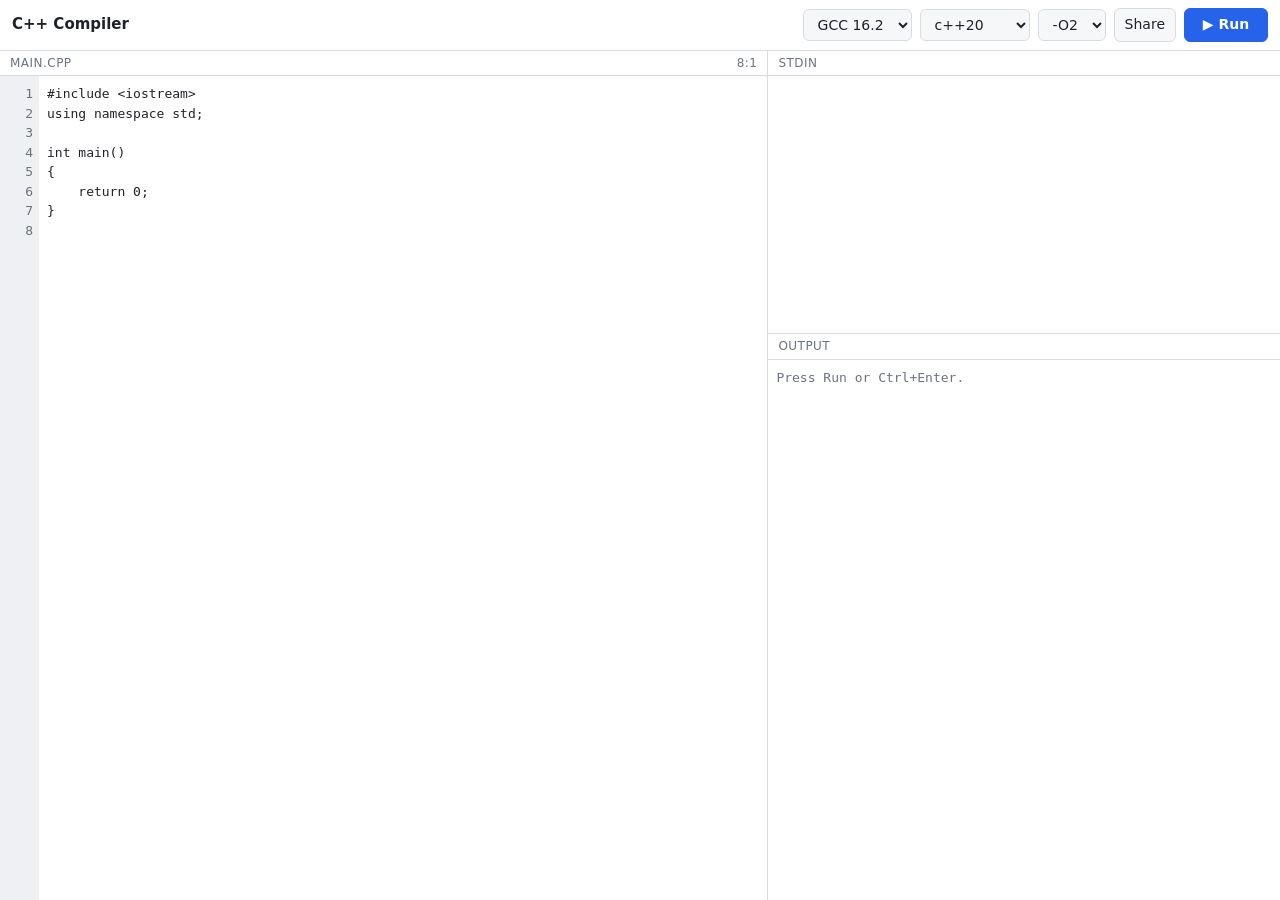
==== index.html @ b1176868 "Add files via upload" ====
<!doctype html>
<html lang="en">
<head>
<meta charset="utf-8">
<meta name="viewport" content="width=device-width,initial-scale=1">
<title>C++ Online Compiler</title>
<meta name="description" content="Fast, lightweight online C++ compiler. Write, compile and run C++ in your browser.">
<link rel="icon" href="data:image/svg+xml,%3Csvg xmlns='http://www.w3.org/2000/svg' viewBox='0 0 32 32'%3E%3Crect width='32' height='32' rx='6' fill='%232563eb'/%3E%3Ctext x='16' y='22' font-size='14' font-family='monospace' font-weight='bold' fill='white' text-anchor='middle'%3EC++%3C/text%3E%3C/svg%3E">
<style>
:root{--bg:#f6f7f9;--panel:#fff;--fg:#1f2328;--mute:#6b7280;--line:#d8dce2;--acc:#2563eb;--ok:#16a34a;--err:#dc2626;--gut:#eef0f3;color-scheme:light}
@media (prefers-color-scheme:dark){:root{--bg:#0d1117;--panel:#161b22;--fg:#e6edf3;--mute:#8b949e;--line:#30363d;--acc:#3b82f6;--ok:#3fb950;--err:#f85149;--gut:#11161d;color-scheme:dark}}
*{box-sizing:border-box;margin:0}
html,body{height:100%}
body{background:var(--bg);color:var(--fg);font:14px/1.4 system-ui,sans-serif;display:flex;flex-direction:column}
header{display:flex;flex-wrap:wrap;gap:8px;align-items:center;padding:8px 12px;border-bottom:1px solid var(--line);background:var(--panel)}
h1{font-size:15px;margin-right:auto;white-space:nowrap}
select,button{font:inherit;padding:6px 10px;border:1px solid var(--line);border-radius:6px;background:var(--bg);color:var(--fg)}
button{cursor:pointer}
#run{background:var(--acc);border-color:var(--acc);color:#fff;font-weight:600;min-width:84px}
#run:disabled{opacity:.6;cursor:wait}
main{flex:1;display:grid;grid-template-columns:3fr 2fr;gap:1px;background:var(--line);min-height:0}
section{background:var(--panel);display:flex;flex-direction:column;min-height:0;min-width:0}
.bar{display:flex;justify-content:space-between;padding:4px 10px;font-size:12px;color:var(--mute);border-bottom:1px solid var(--line);text-transform:uppercase;letter-spacing:.04em}
.ed{flex:1;display:flex;min-height:0;font:13px/1.5 ui-monospace,SFMono-Regular,Menlo,Consolas,monospace}
#gut{padding:8px 6px;text-align:right;color:var(--mute);background:var(--gut);overflow:hidden;user-select:none;white-space:pre;min-width:3em}
textarea{flex:1;resize:none;border:0;outline:0;padding:8px;background:transparent;color:inherit;font:inherit;tab-size:4;white-space:pre;overflow:auto}
.right{display:grid;grid-template-rows:1fr 2fr;gap:1px;background:var(--line)}
#out{flex:1;overflow:auto;padding:8px;font:13px/1.5 ui-monospace,SFMono-Regular,Menlo,Consolas,monospace;white-space:pre-wrap;word-break:break-word}
#out .e{color:var(--err)}#out .m{color:var(--mute)}#out .ok{color:var(--ok)}
@media (max-width:760px){main{grid-template-columns:1fr;grid-template-rows:55vh auto}.right{grid-template-rows:120px minmax(200px,1fr)}h1{width:100%}}
</style>
</head>
<body>
<header>
  <h1>C++ Compiler</h1>
  <select id="cc" aria-label="Compiler"><option value="g162">GCC 16.2</option></select>
  <select id="std" aria-label="Standard">
    <option>c++11</option><option>c++14</option><option>c++17</option><option selected>c++20</option><option>c++23</option><option>c++2c</option><option>gnu++20</option><option>gnu++23</option>
  </select>
  <select id="opt" aria-label="Optimization"><option>-O0</option><option>-O1</option><option selected>-O2</option><option>-O3</option><option>-Os</option></select>
  <button id="share" title="Copy shareable link">Share</button>
  <button id="run" title="Ctrl/Cmd + Enter">▶ Run</button>
</header>
<main>
  <section>
    <div class="bar"><span>main.cpp</span><span id="pos">1:1</span></div>
    <div class="ed"><div id="gut">1</div><textarea id="code" spellcheck="false" autocapitalize="off" autocomplete="off" aria-label="Code"></textarea></div>
  </section>
  <div class="right">
    <section><div class="bar"><span>stdin</span></div><div class="ed"><textarea id="stdin" spellcheck="false" aria-label="Standard input"></textarea></div></section>
    <section><div class="bar"><span>output</span><span id="stat"></span></div><pre id="out" aria-live="polite"><span class="m">Press Run or Ctrl+Enter.</span></pre></section>
  </div>
</main>
<script>
const $ = (id) => document.getElementById(id);
const code = $('code'), gut = $('gut'), out = $('out'), stat = $('stat'), run = $('run');
const DEMO = `#include <iostream>
using namespace std;

int main()
{
    return 0;
}
`;

// ---- persistence & share (code is deflated into the URL hash) ----
const store = { get: (k) => { try { return localStorage.getItem(k); } catch { return null; } },
                set: (k, v) => { try { localStorage.setItem(k, v); } catch {} } };
const b64u = (u8) => btoa(String.fromCharCode(...u8)).replace(/\+/g, '-').replace(/\//g, '_').replace(/=+$/, '');
const unb64u = (s) => Uint8Array.from(atob(s.replace(/-/g, '+').replace(/_/g, '/')), (c) => c.charCodeAt(0));
const pipe = async (data, T) => new Uint8Array(await new Response(new Blob([data]).stream().pipeThrough(new T('deflate-raw'))).arrayBuffer());
async function pack(o) { return b64u(await pipe(new TextEncoder().encode(JSON.stringify(o)), CompressionStream)); }
async function unpack(s) { return JSON.parse(new TextDecoder().decode(await pipe(unb64u(s), DecompressionStream))); }

const state = () => ({ code: code.value, stdin: $('stdin').value, compiler: $('cc').value, std: $('std').value, opt: $('opt').value });
function apply(s) {
  if (s.code != null) code.value = s.code;
  if (s.stdin != null) $('stdin').value = s.stdin;
  for (const [k, id] of [['std', 'std'], ['opt', 'opt']]) if (s[k]) $(id).value = s[k];
  if (s.compiler) $('cc').dataset.want = s.compiler;
}
const save = () => store.set('cpp', JSON.stringify(state()));

// ---- editor: gutter, tab, auto-indent, bracket close ----
function lines() {
  const n = code.value.split('\n').length;
  if (gut.dataset.n != n) { gut.dataset.n = n; gut.textContent = Array.from({ length: n }, (_, i) => i + 1).join('\n'); }
}
function pos() {
  const b = code.value.slice(0, code.selectionStart).split('\n');
  $('pos').textContent = `${b.length}:${b.at(-1).length + 1}`;
}
const ins = (t) => document.execCommand('insertText', false, t) || code.setRangeText(t, code.selectionStart, code.selectionEnd, 'end');
code.addEventListener('input', () => { lines(); pos(); save(); });
code.addEventListener('scroll', () => (gut.scrollTop = code.scrollTop));
['click', 'keyup'].forEach((e) => code.addEventListener(e, pos));
code.addEventListener('keydown', (e) => {
  const { selectionStart: s, selectionEnd: t, value: v } = code;
  if (e.key === 'Tab' && !e.ctrlKey && !e.metaKey) {
    e.preventDefault();
    if (e.shiftKey) {
      const ls = v.lastIndexOf('\n', s - 1) + 1, m = v.slice(ls).match(/^ {1,4}/);
      if (m) { code.setSelectionRange(ls, ls + m[0].length); ins(''); code.setSelectionRange(s - m[0].length, s - m[0].length); }
    } else ins('    ');
  } else if (e.key === 'Enter' && !e.ctrlKey && !e.metaKey && !e.shiftKey) {
    e.preventDefault();
    const ln = v.slice(v.lastIndexOf('\n', s - 1) + 1, s), ind = ln.match(/^\s*/)[0];
    if (/\{\s*$/.test(ln) && v[t] === '}') { ins(`\n${ind}    \n${ind}`); const p = code.selectionStart - ind.length - 1; code.setSelectionRange(p, p); }
    else ins('\n' + ind + (/\{\s*$/.test(ln) ? '    ' : ''));
  } else if (e.key === '}' && s === t && /^\s+$/.test(v.slice(v.lastIndexOf('\n', s - 1) + 1, s))) {
    e.preventDefault();
    const ls = v.lastIndexOf('\n', s - 1) + 1;
    code.setSelectionRange(Math.max(ls, s - 4), s); ins('}');
  } else if ('([{"\''.includes(e.key) && s !== t) {
    e.preventDefault();
    ins(e.key + v.slice(s, t) + { '(': ')', '[': ']', '{': '}', '"': '"', "'": "'" }[e.key]);
  }
});

// ---- run ----
const esc = (s) => s.replace(/[&<>]/g, (c) => ({ '&': '&amp;', '<': '&lt;', '>': '&gt;' })[c]);
async function go() {
  if (run.disabled) return;
  run.disabled = true; run.textContent = 'Running…'; stat.textContent = '';
  out.innerHTML = '<span class="m">Compiling…</span>';
  try {
    const r = await fetch('/api/run', { method: 'POST', headers: { 'content-type': 'application/json' }, body: JSON.stringify(state()) });
    const d = await r.json().catch(() => ({ error: `HTTP ${r.status}` }));
    if (d.error) throw new Error(d.error);
    let h = '';
    if (d.compile) h += `<span class="${d.stdout || d.status === '0' ? 'm' : 'e'}">${esc(d.compile)}</span>\n`;
    if (d.stdout) h += esc(d.stdout);
    if (d.stderr) h += `<span class="e">${esc(d.stderr)}</span>`;
    out.innerHTML = h || '<span class="m">(no output)</span>';
    const ok = d.status === '0';
    stat.innerHTML = `<span style="color:var(--${ok ? 'ok' : 'err'})">${d.signal ? esc(d.signal) : 'exit ' + esc(String(d.status ?? '?'))}</span> · ${d.ms} ms${d.engine ? ' · ' + esc(d.engine) : ''}`;
  } catch (err) {
    out.innerHTML = `<span class="e">${esc(err.message)}</span>`;
  } finally {
    run.disabled = false; run.textContent = '▶ Run';
  }
}
run.onclick = go;
addEventListener('keydown', (e) => { if ((e.ctrlKey || e.metaKey) && e.key === 'Enter') { e.preventDefault(); go(); } });
['stdin', 'std', 'opt', 'cc'].forEach((id) => $(id).addEventListener('change', save));
$('stdin').addEventListener('input', save);

$('share').onclick = async () => {
  const url = `${location.origin}${location.pathname}#${await pack(state())}`;
  history.replaceState(null, '', url);
  try { await navigator.clipboard.writeText(url); $('share').textContent = 'Copied!'; }
  catch { prompt('Copy this link:', url); }
  setTimeout(() => ($('share').textContent = 'Share'), 1500);
};

// ---- init ----
(async () => {
  let s = null;
  if (location.hash.length > 1) try { s = await unpack(location.hash.slice(1)); } catch {}
  if (!s) try { s = JSON.parse(store.get('cpp')); } catch {}
  apply(s || { code: DEMO });
  lines(); pos();

  try {
    const list = await (await fetch('/api/compilers')).json();
    if (Array.isArray(list) && list.length) {
      const cc = $('cc'), want = cc.dataset.want;
      cc.innerHTML = list.map((c) => `<option value="${esc(c.name)}">${esc(c.label)}</option>`).join('');
      cc.value = list.some((c) => c.name === want) ? want : list[0].name;
    }
  } catch {}
})();
</script>
</body>
</html>
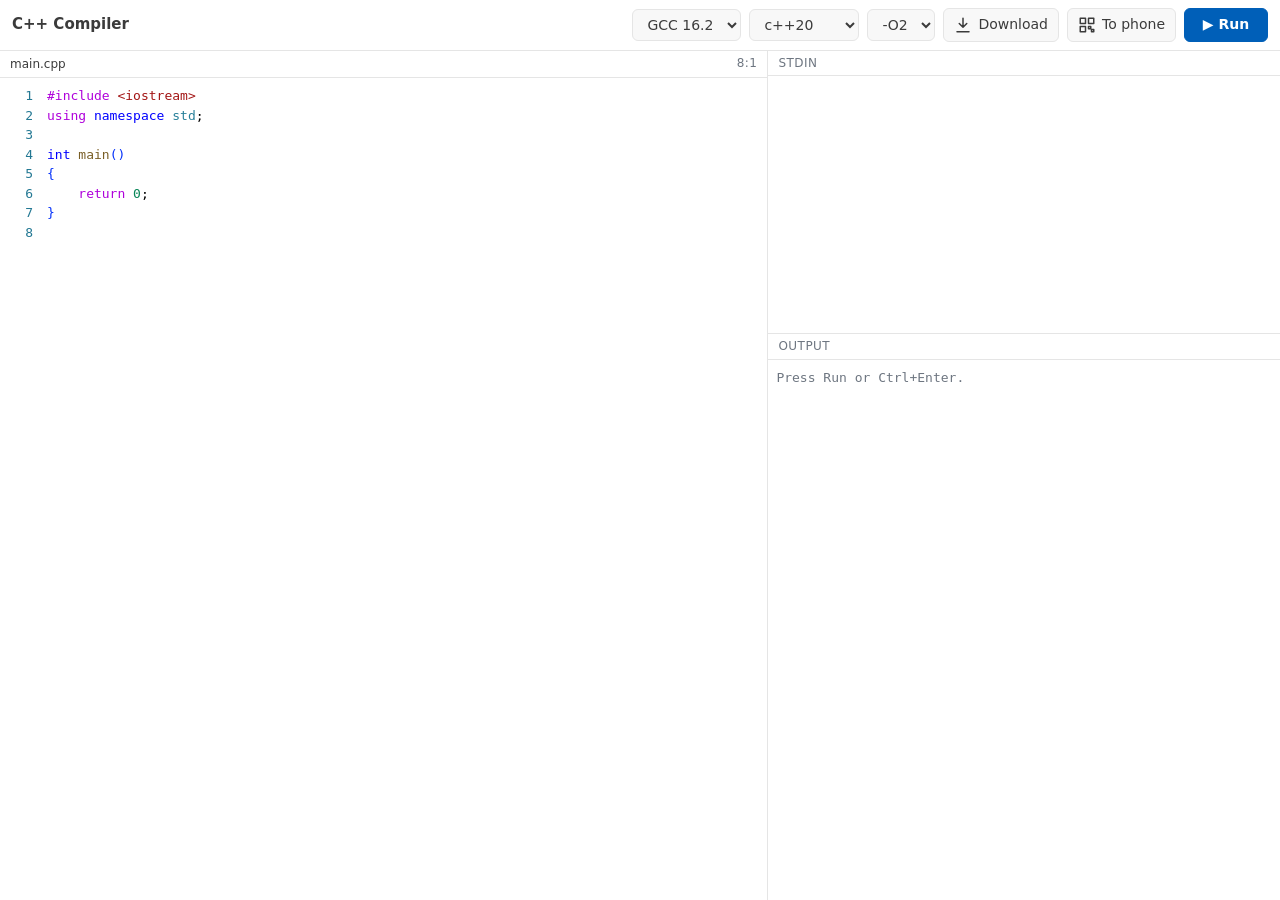
==== commit 4e37e85b: "Add files via upload" ====
--- a/index.html
+++ b/index.html
@@ -7,27 +7,51 @@
 <meta name="description" content="Fast, lightweight online C++ compiler. Write, compile and run C++ in your browser.">
 <link rel="icon" href="data:image/svg+xml,%3Csvg xmlns='http://www.w3.org/2000/svg' viewBox='0 0 32 32'%3E%3Crect width='32' height='32' rx='6' fill='%232563eb'/%3E%3Ctext x='16' y='22' font-size='14' font-family='monospace' font-weight='bold' fill='white' text-anchor='middle'%3EC++%3C/text%3E%3C/svg%3E">
 <style>
-:root{--bg:#f6f7f9;--panel:#fff;--fg:#1f2328;--mute:#6b7280;--line:#d8dce2;--acc:#2563eb;--ok:#16a34a;--err:#dc2626;--gut:#eef0f3;color-scheme:light}
-@media (prefers-color-scheme:dark){:root{--bg:#0d1117;--panel:#161b22;--fg:#e6edf3;--mute:#8b949e;--line:#30363d;--acc:#3b82f6;--ok:#3fb950;--err:#f85149;--gut:#11161d;color-scheme:dark}}
+:root{--bg:#f8f8f8;--panel:#fff;--fg:#3b3b3b;--code:#000;--mute:#6e7681;--ln:#237893;--line:#e5e5e5;--acc:#005fb8;--ok:#388a34;--err:#e51400;--gut:#fff;--sel:rgba(0,120,215,.25);
+  --k:#0000ff;--c:#af00db;--t:#267f99;--f:#795e26;--s:#a31515;--n:#098658;--cm:#008000;--v:#001080;--mc:#0070c1;--b0:#0431fa;--b1:#319331;--b2:#7b3814;color-scheme:light}
+@media (prefers-color-scheme:dark){:root{--bg:#181818;--panel:#1f1f1f;--fg:#cccccc;--code:#d4d4d4;--mute:#9d9d9d;--ln:#6e7681;--line:#2b2b2b;--acc:#0078d4;--ok:#89d185;--err:#f85149;--gut:#1f1f1f;--sel:rgba(38,120,215,.4);
+  --k:#569cd6;--c:#c586c0;--t:#4ec9b0;--f:#dcdcaa;--s:#ce9178;--n:#b5cea8;--cm:#6a9955;--v:#9cdcfe;--mc:#4fc1ff;--b0:#ffd700;--b1:#da70d6;--b2:#179fff;color-scheme:dark}}
 *{box-sizing:border-box;margin:0}
 html,body{height:100%}
-body{background:var(--bg);color:var(--fg);font:14px/1.4 system-ui,sans-serif;display:flex;flex-direction:column}
-header{display:flex;flex-wrap:wrap;gap:8px;align-items:center;padding:8px 12px;border-bottom:1px solid var(--line);background:var(--panel)}
+body{background:var(--bg);color:var(--fg);font:14px/1.4 system-ui,sans-serif;display:flex;flex-direction:column;height:100dvh;overflow:hidden}
+*{scrollbar-width:thin;scrollbar-color:var(--line) transparent}
+header{position:sticky;top:0;z-index:1;flex:none;display:flex;flex-wrap:wrap;gap:8px;align-items:center;padding:8px 12px;border-bottom:1px solid var(--line);background:var(--panel)}
 h1{font-size:15px;margin-right:auto;white-space:nowrap}
 select,button{font:inherit;padding:6px 10px;border:1px solid var(--line);border-radius:6px;background:var(--bg);color:var(--fg)}
 button{cursor:pointer}
+.ic{display:inline-flex;align-items:center;gap:6px}
+#fname{font:inherit;color:var(--fg);background:transparent;border:1px solid transparent;border-radius:4px;padding:0 4px;margin-left:-5px;text-transform:none;letter-spacing:0;width:24ch;min-width:0}
+#fname:hover,#fname:focus{border-color:var(--line);outline:0}
+dialog{margin:auto;border:1px solid var(--line);border-radius:10px;background:var(--panel);color:var(--fg);padding:20px;width:min(340px,calc(100vw - 32px));text-align:center}
+dialog::backdrop{background:rgba(0,0,0,.55)}
+#qrimg{background:#fff;border-radius:8px;padding:14px;width:232px;height:232px;margin:0 auto 14px;display:grid;place-items:center;color:#555}
+#qrimg[hidden]{display:none}
+#qrimg svg{width:100%;height:100%}
+#qrmsg{font-size:13px;color:var(--mute);margin-bottom:12px}
+.row{display:flex;gap:6px;margin-bottom:12px}
+#qrurl{flex:1;min-width:0;font:12px ui-monospace,SFMono-Regular,Menlo,Consolas,monospace;padding:6px 8px;border:1px solid var(--line);border-radius:6px;background:var(--bg);color:var(--fg)}
+.row:has(#qrurl:placeholder-shown){display:none}
+dialog form button{width:100%}
 #run{background:var(--acc);border-color:var(--acc);color:#fff;font-weight:600;min-width:84px}
 #run:disabled{opacity:.6;cursor:wait}
-main{flex:1;display:grid;grid-template-columns:3fr 2fr;gap:1px;background:var(--line);min-height:0}
+main{flex:1;display:grid;grid-template-columns:minmax(0,3fr) minmax(0,2fr);grid-template-rows:minmax(0,1fr);gap:1px;background:var(--line);min-height:0}
 section{background:var(--panel);display:flex;flex-direction:column;min-height:0;min-width:0}
 .bar{display:flex;justify-content:space-between;padding:4px 10px;font-size:12px;color:var(--mute);border-bottom:1px solid var(--line);text-transform:uppercase;letter-spacing:.04em}
 .ed{flex:1;display:flex;min-height:0;font:13px/1.5 ui-monospace,SFMono-Regular,Menlo,Consolas,monospace}
-#gut{padding:8px 6px;text-align:right;color:var(--mute);background:var(--gut);overflow:hidden;user-select:none;white-space:pre;min-width:3em}
+#gut{padding:8px 6px 40px;text-align:right;color:var(--ln);background:var(--gut);overflow:hidden;user-select:none;white-space:pre;min-width:3em}
 textarea{flex:1;resize:none;border:0;outline:0;padding:8px;background:transparent;color:inherit;font:inherit;tab-size:4;white-space:pre;overflow:auto}
-.right{display:grid;grid-template-rows:1fr 2fr;gap:1px;background:var(--line)}
+/* syntax highlighting: coloured <pre> sits under a transparent-text textarea */
+.wrap{position:relative;flex:1;min-width:0}
+.wrap>*{position:absolute;inset:0;margin:0;padding:8px;font:inherit;tab-size:4;white-space:pre}
+#hl{overflow:hidden;pointer-events:none;color:var(--code);padding:8px 48px 48px 8px}
+#code{color:transparent;caret-color:var(--code);z-index:1}
+#code::selection{background:var(--sel);color:transparent}
+#hl .k{color:var(--k)}#hl .c{color:var(--c)}#hl .t{color:var(--t)}#hl .f{color:var(--f)}#hl .s{color:var(--s)}#hl .n{color:var(--n)}
+#hl .cm{color:var(--cm)}#hl .v{color:var(--v)}#hl .mc{color:var(--mc)}#hl .b0{color:var(--b0)}#hl .b1{color:var(--b1)}#hl .b2{color:var(--b2)}
+.right{display:grid;grid-template-rows:minmax(0,1fr) minmax(0,2fr);min-height:0;gap:1px;background:var(--line)}
 #out{flex:1;overflow:auto;padding:8px;font:13px/1.5 ui-monospace,SFMono-Regular,Menlo,Consolas,monospace;white-space:pre-wrap;word-break:break-word}
 #out .e{color:var(--err)}#out .m{color:var(--mute)}#out .ok{color:var(--ok)}
-@media (max-width:760px){main{grid-template-columns:1fr;grid-template-rows:55vh auto}.right{grid-template-rows:120px minmax(200px,1fr)}h1{width:100%}}
+@media (max-width:760px){body{height:auto;min-height:100dvh;overflow:visible}main{grid-template-columns:1fr;grid-template-rows:60vh auto}.right{grid-template-rows:120px 60vh}h1,.lbl{display:none}header{padding:6px 8px;gap:6px;flex-wrap:nowrap}header select{padding:6px 2px;min-width:0}header .ic{padding:6px 8px}#run{min-width:0;padding:6px 12px;flex:none}#cc{flex:1;min-width:0}}
 </style>
 </head>
 <body>
@@ -38,22 +62,29 @@
     <option>c++11</option><option>c++14</option><option>c++17</option><option selected>c++20</option><option>c++23</option><option>c++2c</option><option>gnu++20</option><option>gnu++23</option>
   </select>
   <select id="opt" aria-label="Optimization"><option>-O0</option><option>-O1</option><option selected>-O2</option><option>-O3</option><option>-Os</option></select>
-  <button id="share" title="Copy shareable link">Share</button>
+  <button id="dl" class="ic" title="Download file (Ctrl+S)" aria-label="Download file"><svg viewBox="0 0 24 24" width="18" height="18" fill="none" stroke="currentColor" stroke-width="2" stroke-linecap="round" stroke-linejoin="round" aria-hidden="true"><path d="M12 3v12m-5-5 5 5 5-5M4 21h16"/></svg><span class="lbl">Download</span></button>
+  <button id="qr" class="ic" title="Send to phone with a QR code" aria-label="Send to phone with a QR code"><svg viewBox="0 0 24 24" width="18" height="18" fill="none" stroke="currentColor" stroke-width="2" stroke-linejoin="round" aria-hidden="true"><path d="M3 3h7v7H3zM14 3h7v7h-7zM3 14h7v7H3zM14 14h3v3h-3zM18 18h3v3h-3z"/></svg><span class="lbl">To phone</span></button>
   <button id="run" title="Ctrl/Cmd + Enter">▶ Run</button>
 </header>
 <main>
   <section>
-    <div class="bar"><span>main.cpp</span><span id="pos">1:1</span></div>
-    <div class="ed"><div id="gut">1</div><textarea id="code" spellcheck="false" autocapitalize="off" autocomplete="off" aria-label="Code"></textarea></div>
+    <div class="bar"><input id="fname" value="main.cpp" spellcheck="false" autocomplete="off" aria-label="File name"><span id="pos">1:1</span></div>
+    <div class="ed"><div id="gut">1</div><div class="wrap"><pre id="hl" aria-hidden="true"></pre><textarea id="code" spellcheck="false" autocapitalize="off" autocomplete="off" aria-label="Code"></textarea></div></div>
   </section>
   <div class="right">
     <section><div class="bar"><span>stdin</span></div><div class="ed"><textarea id="stdin" spellcheck="false" aria-label="Standard input"></textarea></div></section>
     <section><div class="bar"><span>output</span><span id="stat"></span></div><pre id="out" aria-live="polite"><span class="m">Press Run or Ctrl+Enter.</span></pre></section>
   </div>
 </main>
+<dialog id="dlg">
+  <div id="qrimg"></div>
+  <p id="qrmsg"></p>
+  <div class="row"><input id="qrurl" readonly placeholder=" " aria-label="Download link"><button id="qrcopy">Copy</button></div>
+  <form method="dialog"><button>Close</button></form>
+</dialog>
 <script>
 const $ = (id) => document.getElementById(id);
-const code = $('code'), gut = $('gut'), out = $('out'), stat = $('stat'), run = $('run');
+const code = $('code'), gut = $('gut'), hl = $('hl'), out = $('out'), stat = $('stat'), run = $('run');
 const DEMO = `#include <iostream>
 using namespace std;
 
@@ -63,28 +94,53 @@
 }
 `;
 
-// ---- persistence & share (code is deflated into the URL hash) ----
-const store = { get: (k) => { try { return localStorage.getItem(k); } catch { return null; } },
-                set: (k, v) => { try { localStorage.setItem(k, v); } catch {} } };
-const b64u = (u8) => btoa(String.fromCharCode(...u8)).replace(/\+/g, '-').replace(/\//g, '_').replace(/=+$/, '');
-const unb64u = (s) => Uint8Array.from(atob(s.replace(/-/g, '+').replace(/_/g, '/')), (c) => c.charCodeAt(0));
-const pipe = async (data, T) => new Uint8Array(await new Response(new Blob([data]).stream().pipeThrough(new T('deflate-raw'))).arrayBuffer());
-async function pack(o) { return b64u(await pipe(new TextEncoder().encode(JSON.stringify(o)), CompressionStream)); }
-async function unpack(s) { return JSON.parse(new TextDecoder().decode(await pipe(unb64u(s), DecompressionStream))); }
-
-const state = () => ({ code: code.value, stdin: $('stdin').value, compiler: $('cc').value, std: $('std').value, opt: $('opt').value });
+// ---- persistence ----
+// sessionStorage: survives reload of this tab, but a new tab starts fresh
+const store = { get: (k) => { try { return sessionStorage.getItem(k); } catch { return null; } },
+                set: (k, v) => { try { sessionStorage.setItem(k, v); } catch {} } };
+const state = () => ({ name: $('fname').value, code: code.value, stdin: $('stdin').value, compiler: $('cc').value, std: $('std').value, opt: $('opt').value });
 function apply(s) {
+  if (s.name) $('fname').value = s.name;
   if (s.code != null) code.value = s.code;
   if (s.stdin != null) $('stdin').value = s.stdin;
   for (const [k, id] of [['std', 'std'], ['opt', 'opt']]) if (s[k]) $(id).value = s[k];
-  if (s.compiler) $('cc').dataset.want = s.compiler;
+  if (s.compiler) { $('cc').dataset.want = s.compiler; $('cc').value = s.compiler; if (!$('cc').value) $('cc').selectedIndex = 0; }
 }
 const save = () => store.set('cpp', JSON.stringify(state()));
+
+// ---- syntax highlighting (VS Code Light+/Dark+ colours, bracket-pair colours) ----
+const words = (s) => new Set(s.split(' '));
+const CTRL = words('break case catch continue co_await co_return co_yield default delete do else for goto if new operator return switch throw try using while');
+const KW = words('alignas alignof asm auto bool char char8_t char16_t char32_t class concept const consteval constexpr constinit const_cast decltype double dynamic_cast enum explicit export extern false float friend inline int long mutable namespace noexcept nullptr private protected public register reinterpret_cast requires short signed sizeof static static_assert static_cast struct template this thread_local true typedef typeid typename union unsigned virtual void volatile wchar_t');
+const TYPES = words('std string string_view vector array deque list forward_list map multimap set multiset unordered_map unordered_multimap unordered_set unordered_multiset stack queue priority_queue pair tuple bitset optional variant any function unique_ptr shared_ptr weak_ptr span complex numeric_limits size_t ptrdiff_t int8_t int16_t int32_t int64_t uint8_t uint16_t uint32_t uint64_t istream ostream iostream ifstream ofstream fstream stringstream istringstream ostringstream chrono mt19937 mt19937_64 ranges views');
+//            comment                              | string / char / raw string                                        | #directive   <header>       | number                                 | identifier (call?)
+const TOK = /(\/\/.*|\/\*[\s\S]*?(?:\*\/|(?![\s\S])))|(R"([^(\s]*)\([\s\S]*?\)\3"|"(?:\\.|[^"\\\n])*"?|'(?:\\.|[^'\\\n])*'?)|(^[ \t]*#[ \t]*\w+)([ \t]*<[^>\n]*>)?|((?:\d|\.\d)(?:[eEpP][+-]|[\w.'])*)|([A-Za-z_]\w*)(?=(\s*\()?)/gm;
+const span = (c, t) => `<span class="${c}">${esc(t)}</span>`;
+function token(m) {
+  const [, cm, str, , pp, inc, num, id, call] = m;
+  if (cm) return span('cm', cm);
+  if (str) return span('s', str);
+  if (pp) return span('c', pp) + (inc ? span('s', inc) : '');
+  if (num) return span('n', num);
+  if (CTRL.has(id)) return span('c', id);
+  if (KW.has(id)) return span('k', id);
+  if (call) return span('f', id);
+  if (TYPES.has(id)) return span('t', id);
+  if (/^[A-Z][A-Z0-9]*_[A-Z0-9_]*$|^[A-Z]{3,}\d*$/.test(id)) return span('mc', id);
+  return span('v', id);
+}
+function paint() {
+  const v = code.value; let h = '', i = 0, depth = 0, m;
+  const gap = (t) => esc(t).replace(/[()[\]{}]/g, (b) => span('b' + ('([{'.includes(b) ? depth++ : (depth = Math.max(0, depth - 1))) % 3, b));
+  for (TOK.lastIndex = 0; (m = TOK.exec(v)); i = TOK.lastIndex) h += gap(v.slice(i, m.index)) + token(m);
+  hl.innerHTML = h + gap(v.slice(i)) + ' ';
+}
 
 // ---- editor: gutter, tab, auto-indent, bracket close ----
 function lines() {
   const n = code.value.split('\n').length;
   if (gut.dataset.n != n) { gut.dataset.n = n; gut.textContent = Array.from({ length: n }, (_, i) => i + 1).join('\n'); }
+  paint();
 }
 function pos() {
   const b = code.value.slice(0, code.selectionStart).split('\n');
@@ -92,7 +148,7 @@
 }
 const ins = (t) => document.execCommand('insertText', false, t) || code.setRangeText(t, code.selectionStart, code.selectionEnd, 'end');
 code.addEventListener('input', () => { lines(); pos(); save(); });
-code.addEventListener('scroll', () => (gut.scrollTop = code.scrollTop));
+code.addEventListener('scroll', () => { gut.scrollTop = hl.scrollTop = code.scrollTop; hl.scrollLeft = code.scrollLeft; });
 ['click', 'keyup'].forEach((e) => code.addEventListener(e, pos));
 code.addEventListener('keydown', (e) => {
   const { selectionStart: s, selectionEnd: t, value: v } = code;
@@ -141,28 +197,69 @@
   }
 }
 run.onclick = go;
-addEventListener('keydown', (e) => { if ((e.ctrlKey || e.metaKey) && e.key === 'Enter') { e.preventDefault(); go(); } });
+addEventListener('keydown', (e) => {
+  if (!(e.ctrlKey || e.metaKey)) return;
+  if (e.key === 'Enter') { e.preventDefault(); go(); }
+  else if (e.key.toLowerCase() === 's') { e.preventDefault(); download(); }
+});
 ['stdin', 'std', 'opt', 'cc'].forEach((id) => $(id).addEventListener('change', save));
-$('stdin').addEventListener('input', save);
-
-$('share').onclick = async () => {
-  const url = `${location.origin}${location.pathname}#${await pack(state())}`;
-  history.replaceState(null, '', url);
-  try { await navigator.clipboard.writeText(url); $('share').textContent = 'Copied!'; }
-  catch { prompt('Copy this link:', url); }
-  setTimeout(() => ($('share').textContent = 'Share'), 1500);
+['stdin', 'fname'].forEach((id) => $(id).addEventListener('input', save));
+
+// ---- download on this device / send to phone via QR ----
+const fname = () => { const n = $('fname').value.trim() || 'main.cpp'; return /\.\w+$/.test(n) ? n : n + '.cpp'; };
+function download() {
+  const a = document.createElement('a');
+  a.href = URL.createObjectURL(new Blob([code.value], { type: 'text/x-c++src' }));
+  a.download = fname();
+  a.click();
+  setTimeout(() => URL.revokeObjectURL(a.href), 1000);
+}
+let qrLib; // QR generator is only downloaded the first time it's needed
+const loadQr = () => (qrLib ||= new Promise((ok, no) => {
+  const sc = document.createElement('script');
+  sc.src = '/qr.js';
+  sc.onload = () => ok(window.qrcode);
+  sc.onerror = () => { qrLib = null; no(new Error('Could not load the QR generator.')); };
+  document.head.append(sc);
+}));
+async function toPhone() {
+  const img = $('qrimg'), msg = $('qrmsg'), link = $('qrurl');
+  img.hidden = false; img.textContent = 'Uploading…'; msg.textContent = ''; link.value = '';
+  $('dlg').showModal();
+  try {
+    const [d, qrcode] = await Promise.all([
+      fetch('/api/save', { method: 'POST', headers: { 'content-type': 'application/json' }, body: JSON.stringify({ code: code.value, name: fname() }) })
+        .then(async (r) => { const d = await r.json().catch(() => ({ error: `HTTP ${r.status}` })); if (d.error) throw new Error(d.error); return d; }),
+      loadQr(),
+    ]);
+    const q = qrcode(0, 'M');
+    q.addData(d.url);
+    q.make();
+    img.innerHTML = q.createSvgTag({ cellSize: 4, margin: 0, scalable: true });
+    msg.textContent = `Scan with your phone camera to download ${d.name}. The link works for ${d.days} days.`;
+    link.value = d.url;
+  } catch (err) {
+    img.hidden = true;
+    msg.textContent = err.message;
+  }
+}
+$('dl').onclick = download;
+$('qr').onclick = toPhone;
+$('qrcopy').onclick = async () => {
+  try { await navigator.clipboard.writeText($('qrurl').value); $('qrcopy').textContent = 'Copied'; }
+  catch { $('qrurl').select(); }
+  setTimeout(() => ($('qrcopy').textContent = 'Copy'), 1500);
 };
 
 // ---- init ----
 (async () => {
   let s = null;
-  if (location.hash.length > 1) try { s = await unpack(location.hash.slice(1)); } catch {}
-  if (!s) try { s = JSON.parse(store.get('cpp')); } catch {}
+  try { s = JSON.parse(store.get('cpp')); } catch {}
   apply(s || { code: DEMO });
   lines(); pos();
 
   try {
-    const list = await (await fetch('/api/compilers')).json();
+    const list = await (await fetch('/api/compilers?v=2')).json();
     if (Array.isArray(list) && list.length) {
       const cc = $('cc'), want = cc.dataset.want;
       cc.innerHTML = list.map((c) => `<option value="${esc(c.name)}">${esc(c.label)}</option>`).join('');
